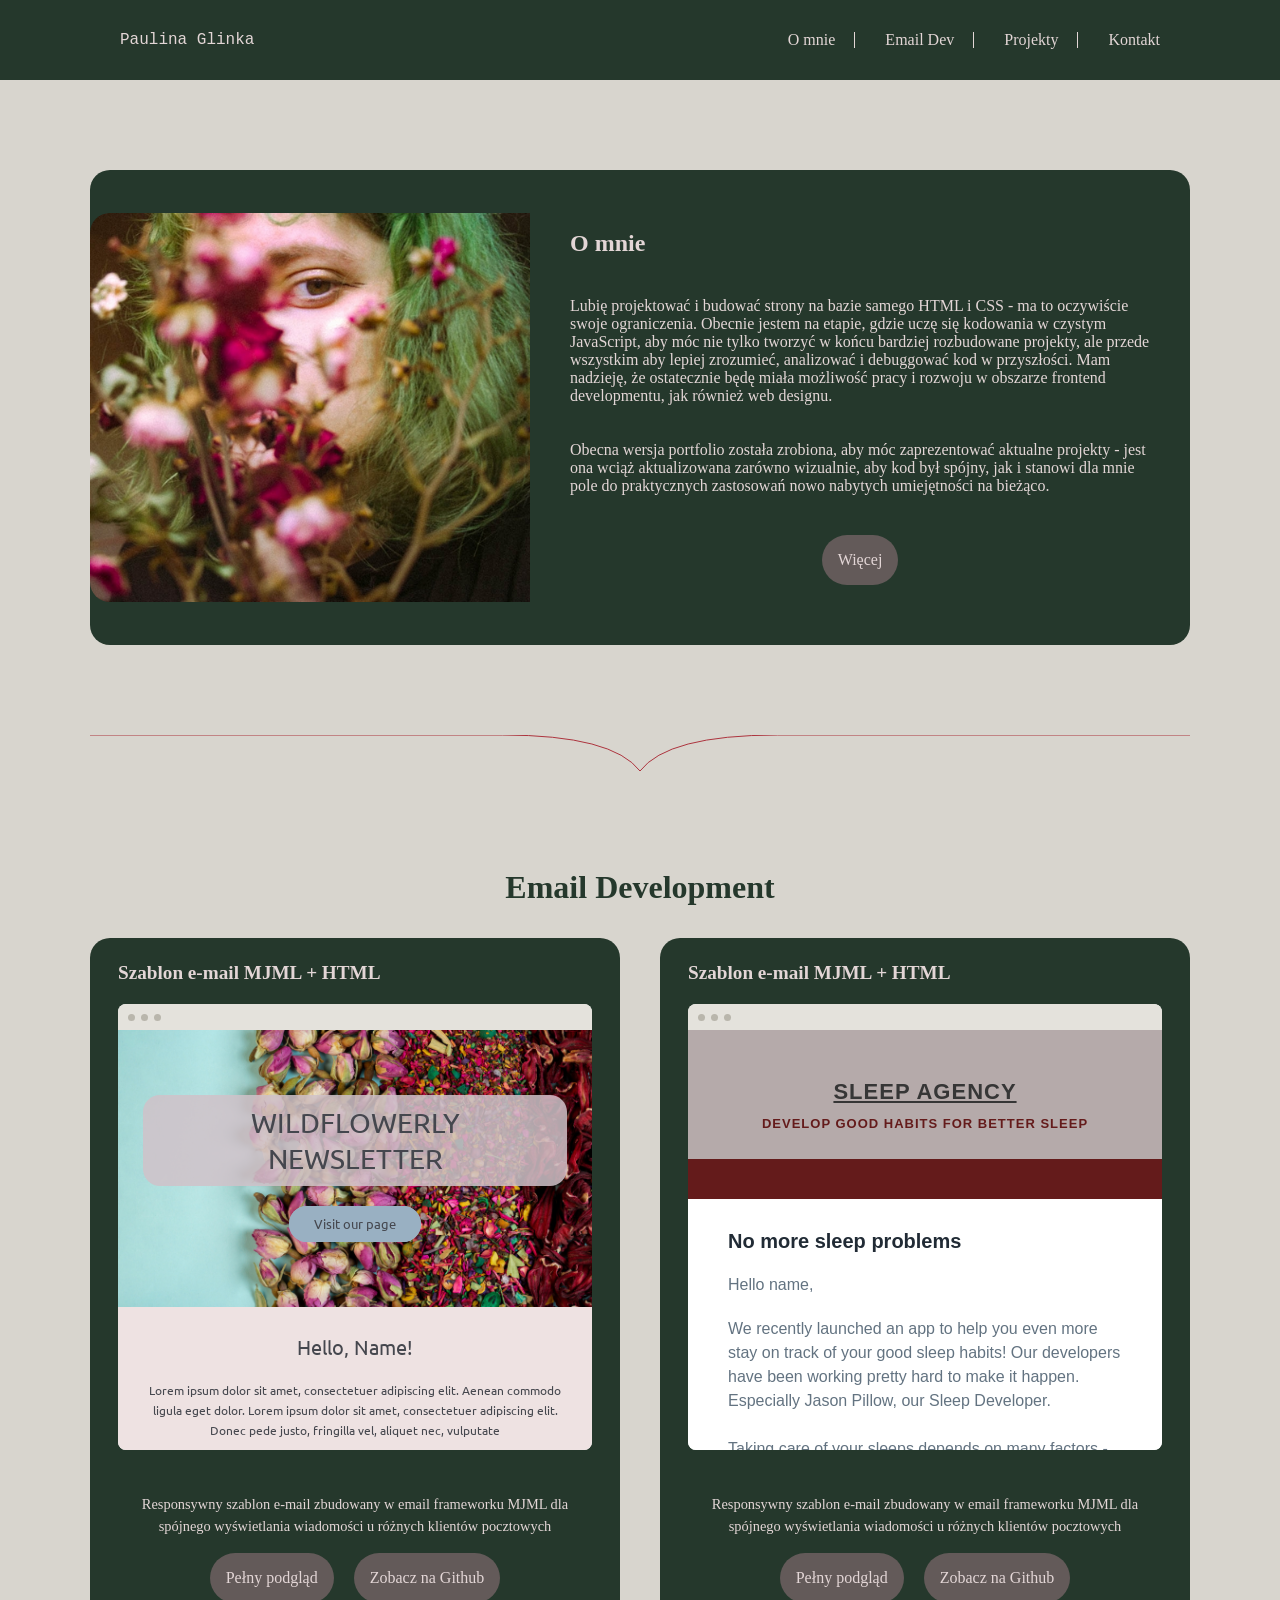
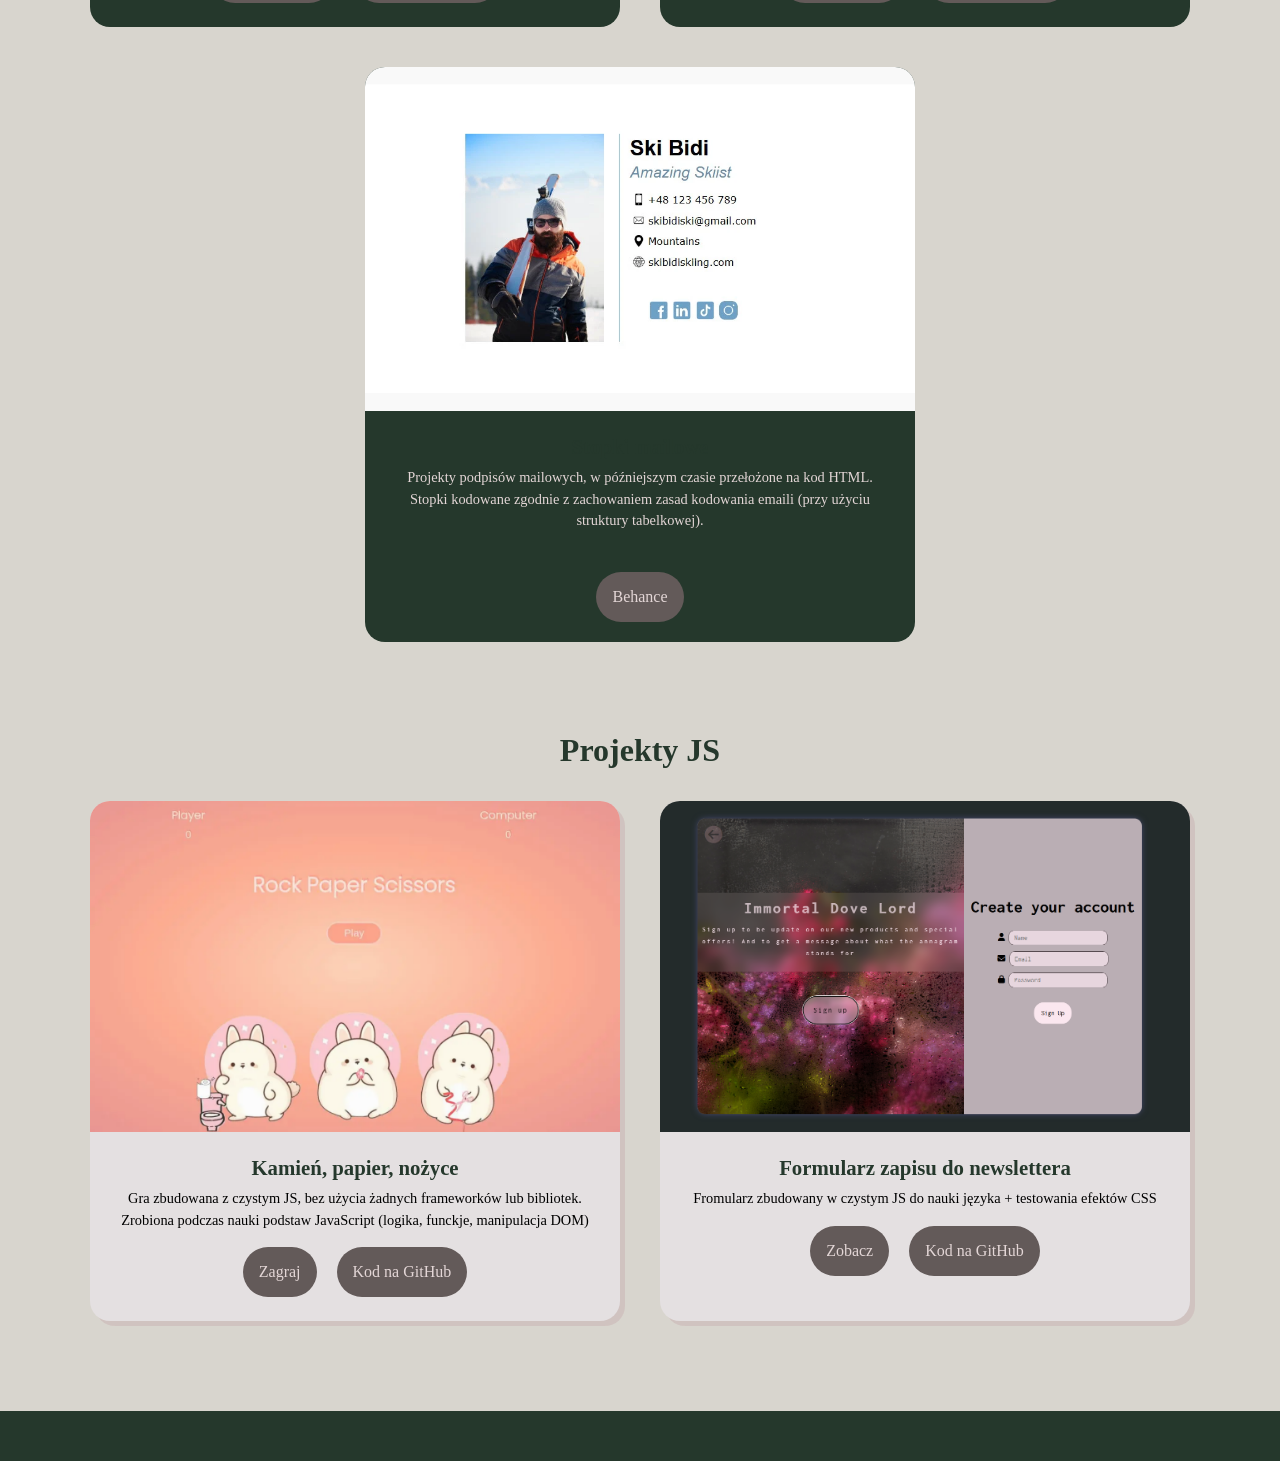
==== index.html @ 772bb1aa "Initial commit" ====
<!DOCTYPE html>
<html lang="pl">
<head>
    <meta charset="UTF-8">
    <meta name="viewport" content="width=device-width, initial-scale=1.0"><link rel="preconnect" href="https://fonts.googleapis.com">
    <link rel="preconnect" href="https://fonts.gstatic.com" crossorigin>
    <link href="https://fonts.googleapis.com/css2?family=Bungee&display=swap" rel="stylesheet">
    <link href="https://fonts.googleapis.com/css2?family=Kumbh+Sans:wght,YOPQ@100..900,300&display=swap" rel="stylesheet">
    <link rel="stylesheet" href="style.css">
    <title>Paulina Glinka Portfolio</title>
</head>
<body>
    <section id="header">
        <header>
            <nav class="nav-bar">
                <a href="/index.html" class="logo">Paulina Glinka</a>
                <ul class="nav-links">
                    <li><a href="/omnie.html">O mnie</a></li>
                    <li><a href="#email-dev">Email Dev</a></li>
                    <li><a href="#projects">Projekty</a></li>
                    <li><a href="#footer">Kontakt</a></li>
                </ul>
            </nav>
        </header>
    </section>

    <div class="margin90">

        <section id="about">
            <img src="images/photomain.jpg" alt="about-photo" id="about-photo">
            <div class="about-txt">
                <h1>O mnie</h1>
                <p>Lubię projektować i budować strony na bazie samego HTML i CSS - ma to oczywiście swoje ograniczenia. Obecnie jestem na etapie, gdzie uczę się kodowania w czystym JavaScript, aby móc nie tylko tworzyć w końcu bardziej rozbudowane projekty, ale przede wszystkim aby lepiej zrozumieć, analizować i debuggować kod w przyszłości. 
                    
                Mam nadzieję, że ostatecznie będę miała możliwość pracy i rozwoju w obszarze frontend developmentu, jak również web designu.
                
                <br><br><br>Obecna wersja portfolio została zrobiona, aby móc zaprezentować aktualne projekty - jest ona wciąż aktualizowana zarówno wizualnie, aby kod był spójny, jak i stanowi dla mnie pole do praktycznych zastosowań nowo nabytych umiejętności na bieżąco.</p>
                <a href="/omnie.html" class="more-btn">Więcej</a>
            </div>
        </section>

        <div class="divider">
            <svg viewBox="0 0 800 40" width="100%" height="40" preserveAspectRatio="none">
                <path d="M0,0 L300,0 Q380,0 400,36 Q420,0 500,0 L800,0" fill="none" stroke-width="1" stroke-linecap="round" stroke-linejoin="round" vector-effect="non-scaling-stroke"/>
            </svg>
        </div>

        <!--email development-->
        <section id="email-dev">
            <h2 class="section-title">Email Development</h2>

            <div class="email-templates-row">

                <!--email template1-->
                <article class="project-card card">
                    <div class="email-card-header">
                        <h3>Szablon e-mail MJML + HTML </h3>
                    </div>
                    <div class="device-wrap">
                        <div class="device-frame">
                            <div class="device-chrome">
                                <span></span><span></span><span></span>
                            </div>
                            <iframe src="/emailtemplate1/emailtemplate1.html" title="email-on-device"></iframe>
                        </div>
                    </div>
                    <div class="project-info">
                        <p>Responsywny szablon e-mail zbudowany w email frameworku MJML dla spójnego wyświetlania wiadomości u różnych klientów pocztowych</p>
                        <div class="project-links">
                            <a href="/emailtemplate1/emailtemplate1.html" target="_blank" rel="noopener" class="more-btn">Pełny podgląd </a>
                            <a href="https://nezumke.github.io/portfolio//tree/main/emailtemplate2" target="_blank" rel="noopener" class="more-btn">Zobacz na Github</a>
                        </div>
                    </div>
                </article>

                <!--email template2-->
                <article class="project-card card">
                    <div class="email-card-header">
                        <h3>Szablon e-mail MJML + HTML</h3>
                    </div>
                    <div class="device-wrap">
                        <div class="device-frame">
                            <div class="device-chrome">
                                <span></span><span></span><span></span>
                            </div>
                            <iframe src="/emailtemplate2/emailtemplate2.html" title="email-on-device"></iframe>
                        </div>
                    </div>
                    <div class="project-info">
                        <p>Responsywny szablon e-mail zbudowany w email frameworku MJML dla spójnego wyświetlania wiadomości u różnych klientów pocztowych</p>
                        <div class="project-links">
                            <a href="/emailtemplate2/emailtemplate2.html" target="_blank" rel="noopener" class="more-btn">Pełny podgląd </a>
                            <a href="https://nezumke.github.io/portfolio//tree/main/emailtemplate2" target="_blank" rel="noopener" class="more-btn">Zobacz na Github</a>
                        </div>
                    </div>
                </article>

            </div>

            <!--email signatures -->
            <article class="project-card card signatures">
                <img src="images/signature.png" alt="Podgląd projektu stopek mailowych" class="project-photo">
                <div class="project-info">
                    <h3>Stopki mailowe</h3>
                    <p>Projekty podpisów mailowych, w późniejszym czasie przełożone na kod HTML. Stopki kodowane zgodnie z zachowaniem zasad kodowania emaili (przy użyciu struktury tabelkowej).</p>
                </div>
                <div class="project-links">
                    <a href="https://www.behance.net/gallery/216795051/HTML-based-Email-Signature-Designs" target="_blank" rel="noopener"class="more-btn">Behance</a>
                </div>
            </article>
        </section>

        <!--projekty js-->
        <section id="projects">
            <h2 class="section-title">Projekty JS</h2>
            <div class="projects-js">

                <article class="project-card js-card">
                    <div class="project-photo-wrap">
                        <img src="images/game-pic.png" alt="game-pic" class="project-photo">
                        <a href="https://nezumke.github.io/rock-paper-scissors-game/"><span class="photo-hover">PLAY</span></a>
                    </div>
                    <div class="project-info">
                        <h3>Kamień, papier, nożyce</h3>
                        <p> Gra zbudowana z czystym JS, bez użycia żadnych frameworków lub bibliotek. Zrobiona podczas nauki podstaw JavaScript (logika, funckje, manipulacja DOM)</p>
                        <div class="project-links">
                            <a href="https://nezumke.github.io/rock-paper-scissors-game/" target="_blank" rel="noopener"class="more-btn js-btn">Zagraj</a>
                            <a href="https://github.com/nezumke/rock-paper-scissors-game" target="_blank" rel="noopener"class="more-btn js-btn">Kod na GitHub</a>
                        </div>
                    </div>
                </article>

                <article class="project-card js-card">
                    <div class="project-photo-wrap">
                        <img src="images/screenshotnews.png" alt="Zrzut ekranu formularza zapisu do newslettera" class="project-photo">
                        <a href="https://nezumke.github.io/SingUP/"><span class="photo-hover">CLICK TO SEE</span></a>
                    </div>
                    <div class="project-info">
                        <h3>Formularz zapisu do newslettera</h3>
                        <p>Fromularz zbudowany w czystym JS do nauki języka + testowania efektów CSS</p>
                        <div class="project-links">
                            <a href="https://nezumke.github.io/SingUP/" target="_blank" rel="noopener"class="more-btn js-btn">Zobacz</a>
                            <a href="https://github.com/nezumke/SingUP" target="_blank" rel="noopener"class="more-btn js-btn">Kod na GitHub</a>
                        </div>
                    </div>
                </article>

            </div>
        </section>

    </div>

    <section id="footer">
        <div></div>
    </section>
</body>
</html>
---- style.css ----
:root{
    --dark-green: #25382C;
    --light-green: #778D44;
    --bg-color: #d8d5ce;
    --txt-light: #E3D6D6;
    --txt-dark: #201e1e;
    --light-purple: #e4e0e1;
    --flowery: #AD343E;
    --font-bungee: "Bungee", sans-serif;
}

.bungee-regular {
    font-family: var(--font-bungee);
    font-weight: 400;
    font-style: normal;
}

*{
    margin: 0;
    padding: 0;
    box-sizing: border-box;
}

body{
    background-color: var(--bg-color);
    color: var(--txt-light);
}

.margin90 {
    display: flex;
    flex-direction: column;
    gap: 90px;
    padding: 90px;
}

.card {
    background-color: var(--dark-green);
    border-radius: 20px;
}

#header{
    background-color: var(--dark-green);
}

.nav-bar{
    display: flex;
    justify-content: space-between;
    align-items: center;
    padding: 20px;
    background-color: var(--dark-green);
    height: 80px;
}

.nav-links{
    list-style: none;
    display: flex;
    gap: 50px;
    margin-right: 100px;
}

.nav-links li {
    position: relative;
}

.nav-links li:not(:last-child)::after {
    content: "";
    position: absolute;
    right: -20px;
    top: 50%;
    transform: translateY(-50%);
    height: 16px;
    width: 1px;
    background-color: var(--txt-light);
}

.nav-links a {
    color: var(--txt-light);
    text-decoration: none;
}

.nav-links a:hover,
.nav-links a:focus-visible {
    color: var(--light-green);
}

.logo{
    color: var(--txt-light);
    font-family: 'Courier New', Courier, monospace;
    text-decoration: none;
    margin-left: 100px;
}

#about {
    display: flex;
    align-items: center;
    background-color: var(--dark-green);
    border-radius: 20px;
}

#about-photo {
    width: 40%;
    height: 100%;
    object-fit: cover;
    border-radius: 20px 0 0 20px;
}

.about-txt {
    display: flex;
    flex-direction: column;
    text-align: left;
    padding: 60px 40px;
    gap: 40px;
}

.more-btn{
    display: inline-block;
    text-decoration: none;
    padding: 15px;
    color: var(--txt-light);
    background-color: #635A59;
    align-self: center;
    border: solid 1px transparent;
    border-radius: 30px;
}

.more-btn:hover{
    background-color: transparent;
    color:var(--light-green);
    border: solid 1px var(--light-green);
}

.divider path {
    stroke: var(--flowery);
}

.section-title {
    font-size: 2rem;
    color: var(--dark-green);
    text-align: center;
    padding-bottom: 32px;
}

.project-card.card {
    background-color: var(--dark-green);
    border-radius: 20px;
}

.signatures {
    max-width: 550px;
    margin: 0 auto;
    padding-bottom: 20px;
}

.project-photo-wrap {
    position: relative;
    overflow: hidden;
}

.project-photo {
    width: 100%;
    aspect-ratio: 16 / 10;
    object-fit: cover;
    display: block;
    border-radius: 20px 20px 0 0;
}

.photo-hover {
    position: absolute;
    inset: 0;
    display: flex;
    align-items: center;
    justify-content: center;
    color: color-mix(in srgb, var(--flowery), 20% white);
    opacity: 0;
    transition: opacity 0.2s ease-in-out;
    font-size: 40px;
    font-family: var(--font-bungee);
    border-radius: 20px 20px 0 0;
    backdrop-filter: blur(10px);
}

.project-photo-wrap:hover .photo-hover,
.project-photo-wrap:focus-within .photo-hover {
    opacity: 1;
}

.project-info {
    padding: 24px 28px;
    text-align: center;
}

.project-info h3 {
    font-size: 1.3rem;
    margin-bottom: 8px;
    color: #25382C;
}

.project-info p {
    font-size: 0.9rem;
    line-height: 1.5;
    color: black;
}

.project-links {
    display: flex;
    justify-content: center;
    gap: 20px;
    margin-top: 16px;
}

.projects-js{
    display: flex;
    flex-direction: row;
    gap: 40px;
    border-radius: 20px;
}

.projects-js .project-card {
    flex: 1;
    background-color: var(--light-purple);
    border-radius: 20px;
}

.js-card{
    box-shadow: 5px 5px rgba(202, 179, 179, 0.511);
}

.email-templates-row {
    display: flex;
    gap: 40px;
    margin-bottom: 40px;
}

.email-templates-row .project-card {
    flex: 1;
}

#email-dev .project-info, 
#email-dev .project-info p {
    color: var(--txt-light);
}

.email-card-header {
    display: flex;
    justify-content: space-between;
    align-items: center;
    gap: 12px;
    padding: 24px 28px 0;
}

.email-card-header h3 {
    font-size: 1.2rem;
}

.device-wrap {
    padding: 20px 28px;
    display: flex;
    justify-content: center;
    overflow-x: auto;
}

.device-frame {
    width: 100%;
    max-width: 600px;
    min-width: 300px;
    flex-shrink: 0;
    border-radius: 8px;
    overflow: hidden;
    background: #ffffff;
}

.device-chrome {
    height: 26px;
    background: #E4E2DC;
    display: flex;
    align-items: center;
    gap: 6px;
    padding-left: 10px;
}

.device-chrome span {
    width: 7px;
    height: 7px;
    border-radius: 50%;
    background: #B9B6AC;
    display: inline-block;
}

.device-frame iframe {
    width: 100%;
    height: 420px;
    border: none;
    display: block;
}

#footer{
    height: 50px;
    background-color: var(--dark-green);
}


@media (max-width: 975px) {

    .margin90{
        margin: 20px;
    }

    .nav-bar {
        flex-direction: column;
        height: auto;
        gap: 12px;
        padding: 16px;
    }

    .nav-links {
        margin-right: 0;
        gap: 24px;
        justify-content: center;
    }

    .logo {
        margin-left: 0;
    }

    #about {
        flex-direction: column;
        text-align: center;
    }

    #about-photo {
        width: 100%;
        height: 260px;
        border-radius: 20px 20px 0 0;
    }

    .margin90 {
        padding: 40px 20px;
        gap: 60px;
    }

    .projects-js,
    .email-templates-row {
        flex-direction: column;
    }

    .device-frame--desktop iframe {
        height: 380px;
    }
}

@media (max-width: 520px){

.margin90{
    margin: 20px;
}
.about-txt {
    padding: 30px 30px;
}
}

@media (max-width: 460px) {

    .margin90 {
        margin: 20px;
    }
    .about-txt{
        padding: 40px 20px;
    }
}
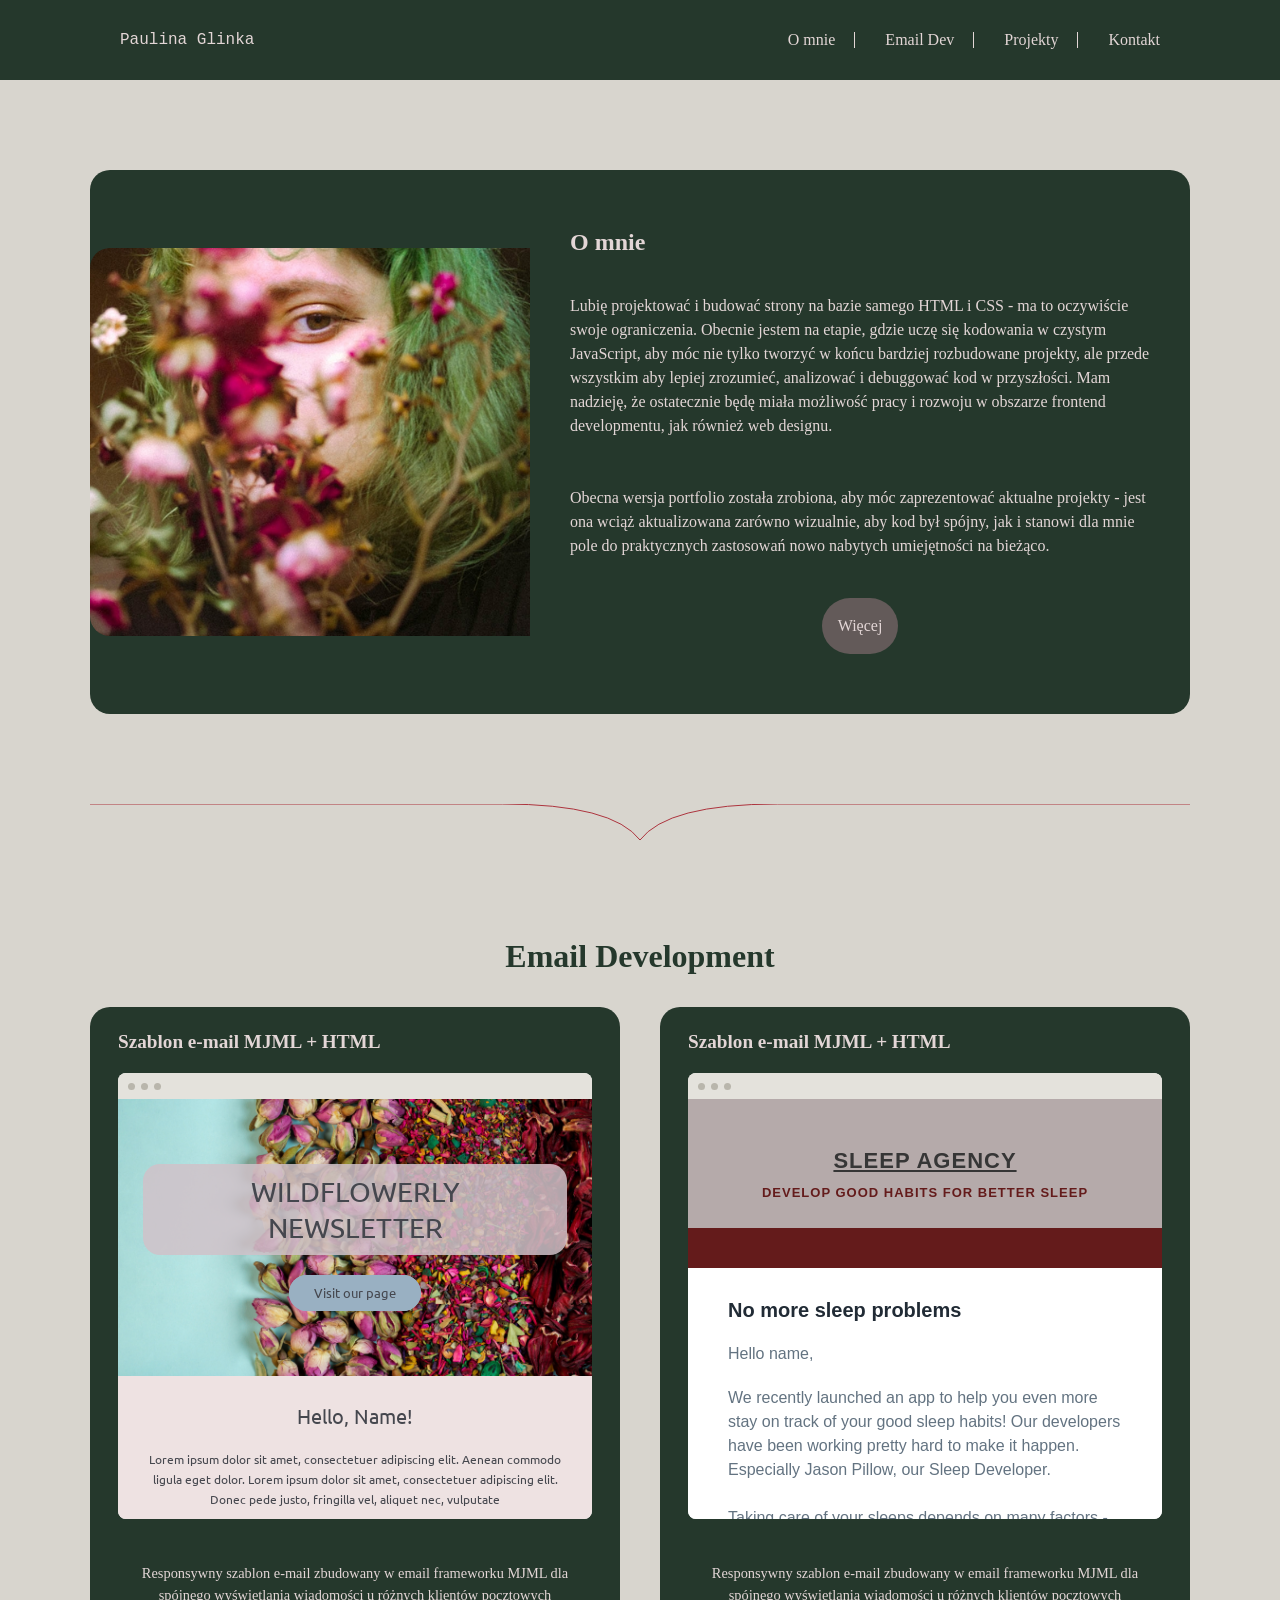
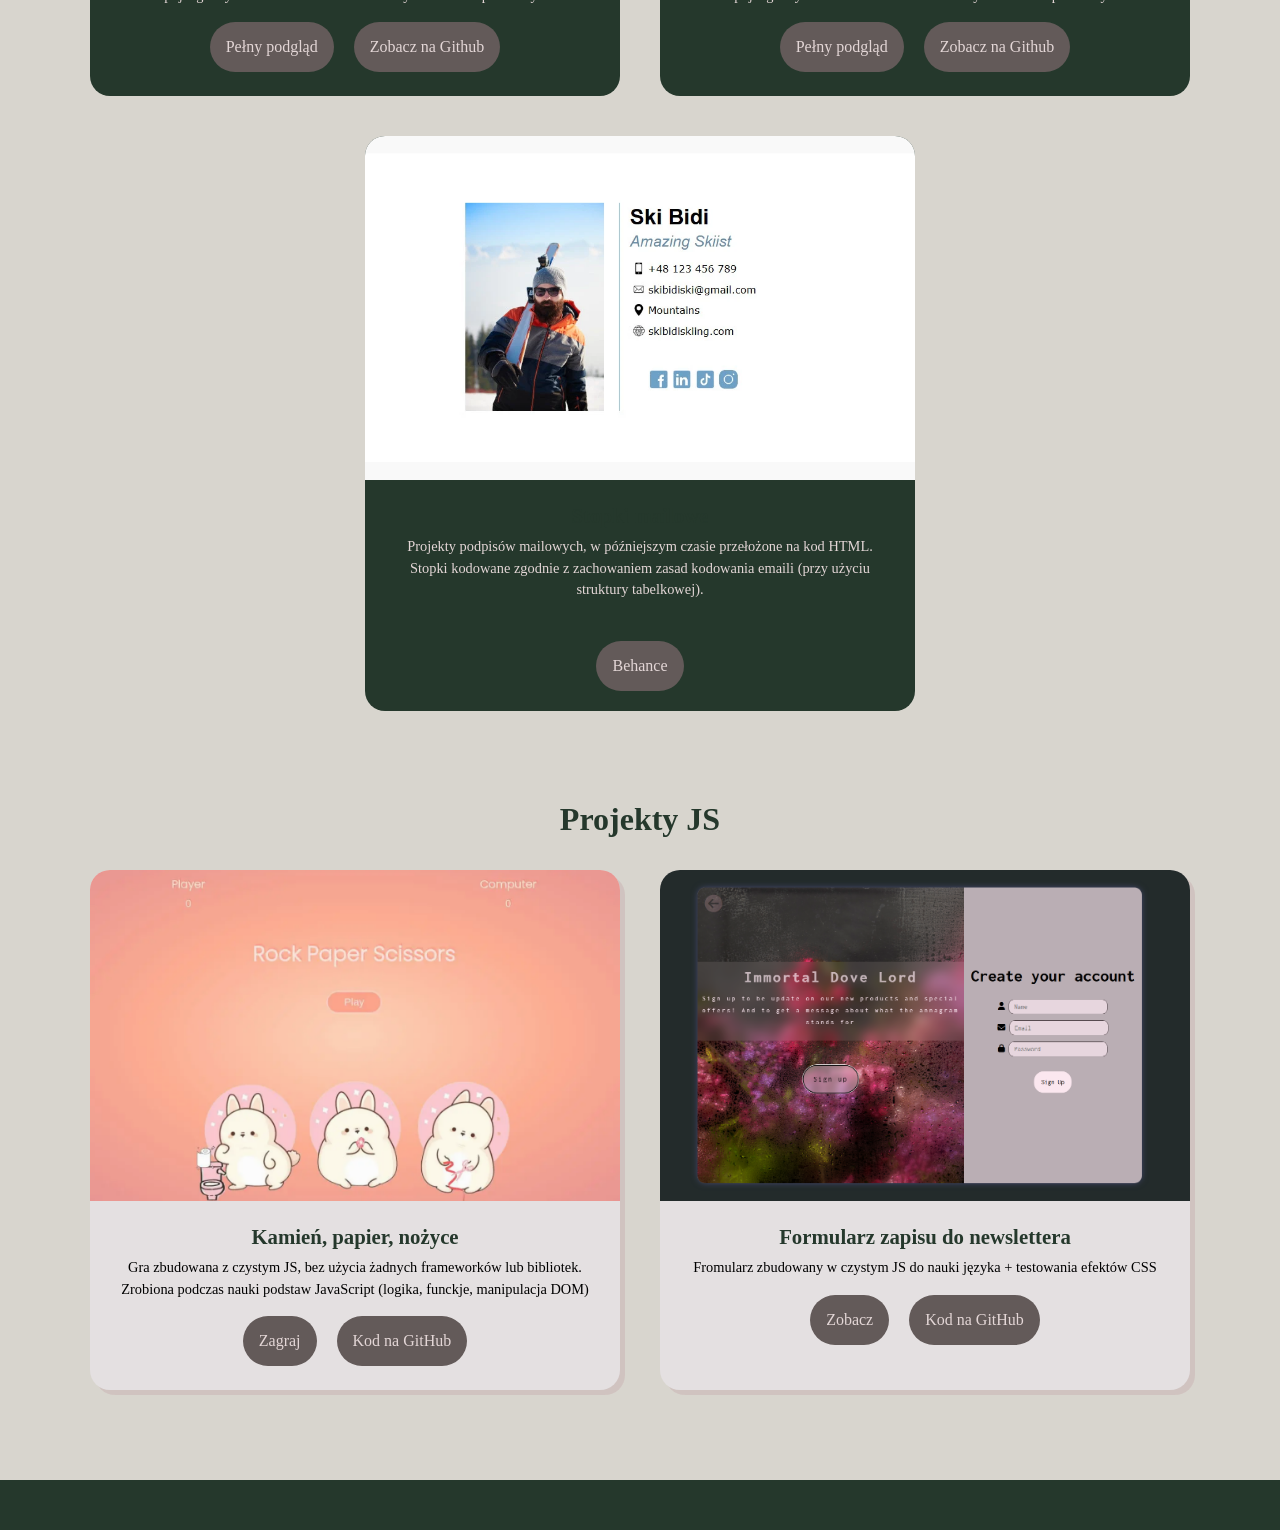
==== commit 06b6b926: "media query" ====
--- a/index.html
+++ b/index.html
@@ -29,7 +29,7 @@
         <section id="about">
             <img src="images/photomain.jpg" alt="about-photo" id="about-photo">
             <div class="about-txt">
-                <h1>O mnie</h1>
+                <h2>O mnie</h2>
                 <p>Lubię projektować i budować strony na bazie samego HTML i CSS - ma to oczywiście swoje ograniczenia. Obecnie jestem na etapie, gdzie uczę się kodowania w czystym JavaScript, aby móc nie tylko tworzyć w końcu bardziej rozbudowane projekty, ale przede wszystkim aby lepiej zrozumieć, analizować i debuggować kod w przyszłości. 
                     
                 Mam nadzieję, że ostatecznie będę miała możliwość pracy i rozwoju w obszarze frontend developmentu, jak również web designu.
@@ -61,13 +61,13 @@
                             <div class="device-chrome">
                                 <span></span><span></span><span></span>
                             </div>
-                            <iframe src="/emailtemplate1/emailtemplate1.html" title="email-on-device"></iframe>
+                            <iframe src="emailtemplate1/emailtemplate1.html" title="email-on-device"></iframe>
                         </div>
                     </div>
                     <div class="project-info">
                         <p>Responsywny szablon e-mail zbudowany w email frameworku MJML dla spójnego wyświetlania wiadomości u różnych klientów pocztowych</p>
                         <div class="project-links">
-                            <a href="/emailtemplate1/emailtemplate1.html" target="_blank" rel="noopener" class="more-btn">Pełny podgląd </a>
+                            <a href="emailtemplate1/emailtemplate1.html" target="_blank" rel="noopener" class="more-btn">Pełny podgląd </a>
                             <a href="https://nezumke.github.io/portfolio//tree/main/emailtemplate2" target="_blank" rel="noopener" class="more-btn">Zobacz na Github</a>
                         </div>
                     </div>
@@ -83,13 +83,13 @@
                             <div class="device-chrome">
                                 <span></span><span></span><span></span>
                             </div>
-                            <iframe src="/emailtemplate2/emailtemplate2.html" title="email-on-device"></iframe>
+                            <iframe src="emailtemplate2/emailtemplate2.html" title="email-on-device"></iframe>
                         </div>
                     </div>
                     <div class="project-info">
                         <p>Responsywny szablon e-mail zbudowany w email frameworku MJML dla spójnego wyświetlania wiadomości u różnych klientów pocztowych</p>
                         <div class="project-links">
-                            <a href="/emailtemplate2/emailtemplate2.html" target="_blank" rel="noopener" class="more-btn">Pełny podgląd </a>
+                            <a href="emailtemplate2/emailtemplate2.html" target="_blank" rel="noopener" class="more-btn">Pełny podgląd </a>
                             <a href="https://nezumke.github.io/portfolio//tree/main/emailtemplate2" target="_blank" rel="noopener" class="more-btn">Zobacz na Github</a>
                         </div>
                     </div>
--- a/style.css
+++ b/style.css
@@ -110,6 +110,7 @@
     text-align: left;
     padding: 60px 40px;
     gap: 40px;
+    line-height: 24px;
 }
 
 .more-btn{
@@ -328,9 +329,13 @@
     }
 
     #about-photo {
-        width: 100%;
-        height: 260px;
-        border-radius: 20px 20px 0 0;
+        width: 70%;
+        border-radius: 0;
+        object-fit: cover;
+    }
+
+    .about-txt p{
+        font-size: 16px;
     }
 
     .margin90 {
@@ -346,24 +351,33 @@
     .device-frame--desktop iframe {
         height: 380px;
     }
-}
-
-@media (max-width: 520px){
-
-.margin90{
-    margin: 20px;
-}
-.about-txt {
-    padding: 30px 30px;
-}
-}
-
-@media (max-width: 460px) {
+    .nav-links li:not(:last-child)::after {
+        display: none;
+    }
+}
+
+
+@media (max-width: 445px) {
 
     .margin90 {
-        margin: 20px;
+        margin: 10px;
     }
     .about-txt{
         padding: 40px 20px;
     }
+    .nav-links li:not(:last-child)::after {
+    display: none;
+    }
+
+    .about-txt p{
+        font-size: 14px;
+    }
+
+    #about-photo {
+        width: 100%;
+        height: 100%;
+        border-radius: 20px 20px 0 0;
+        object-fit: cover;
+        
+    }
 }
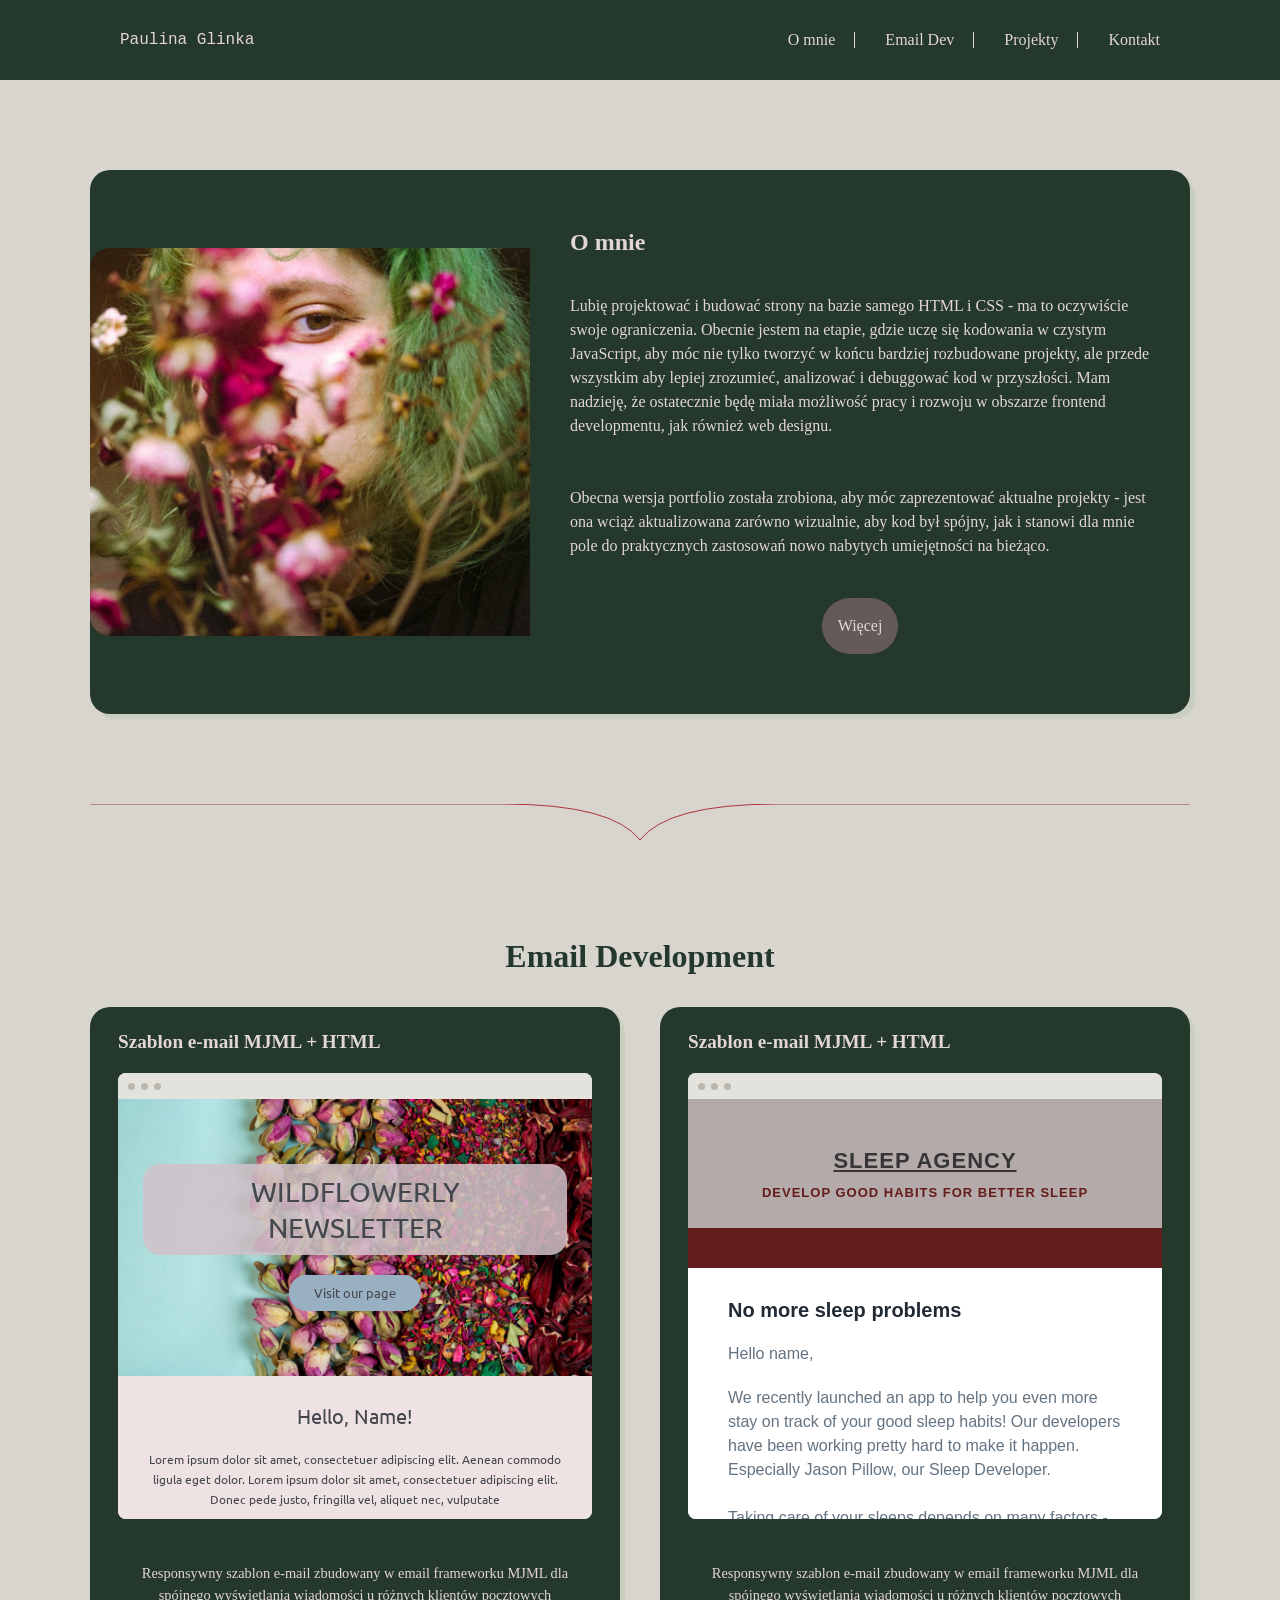
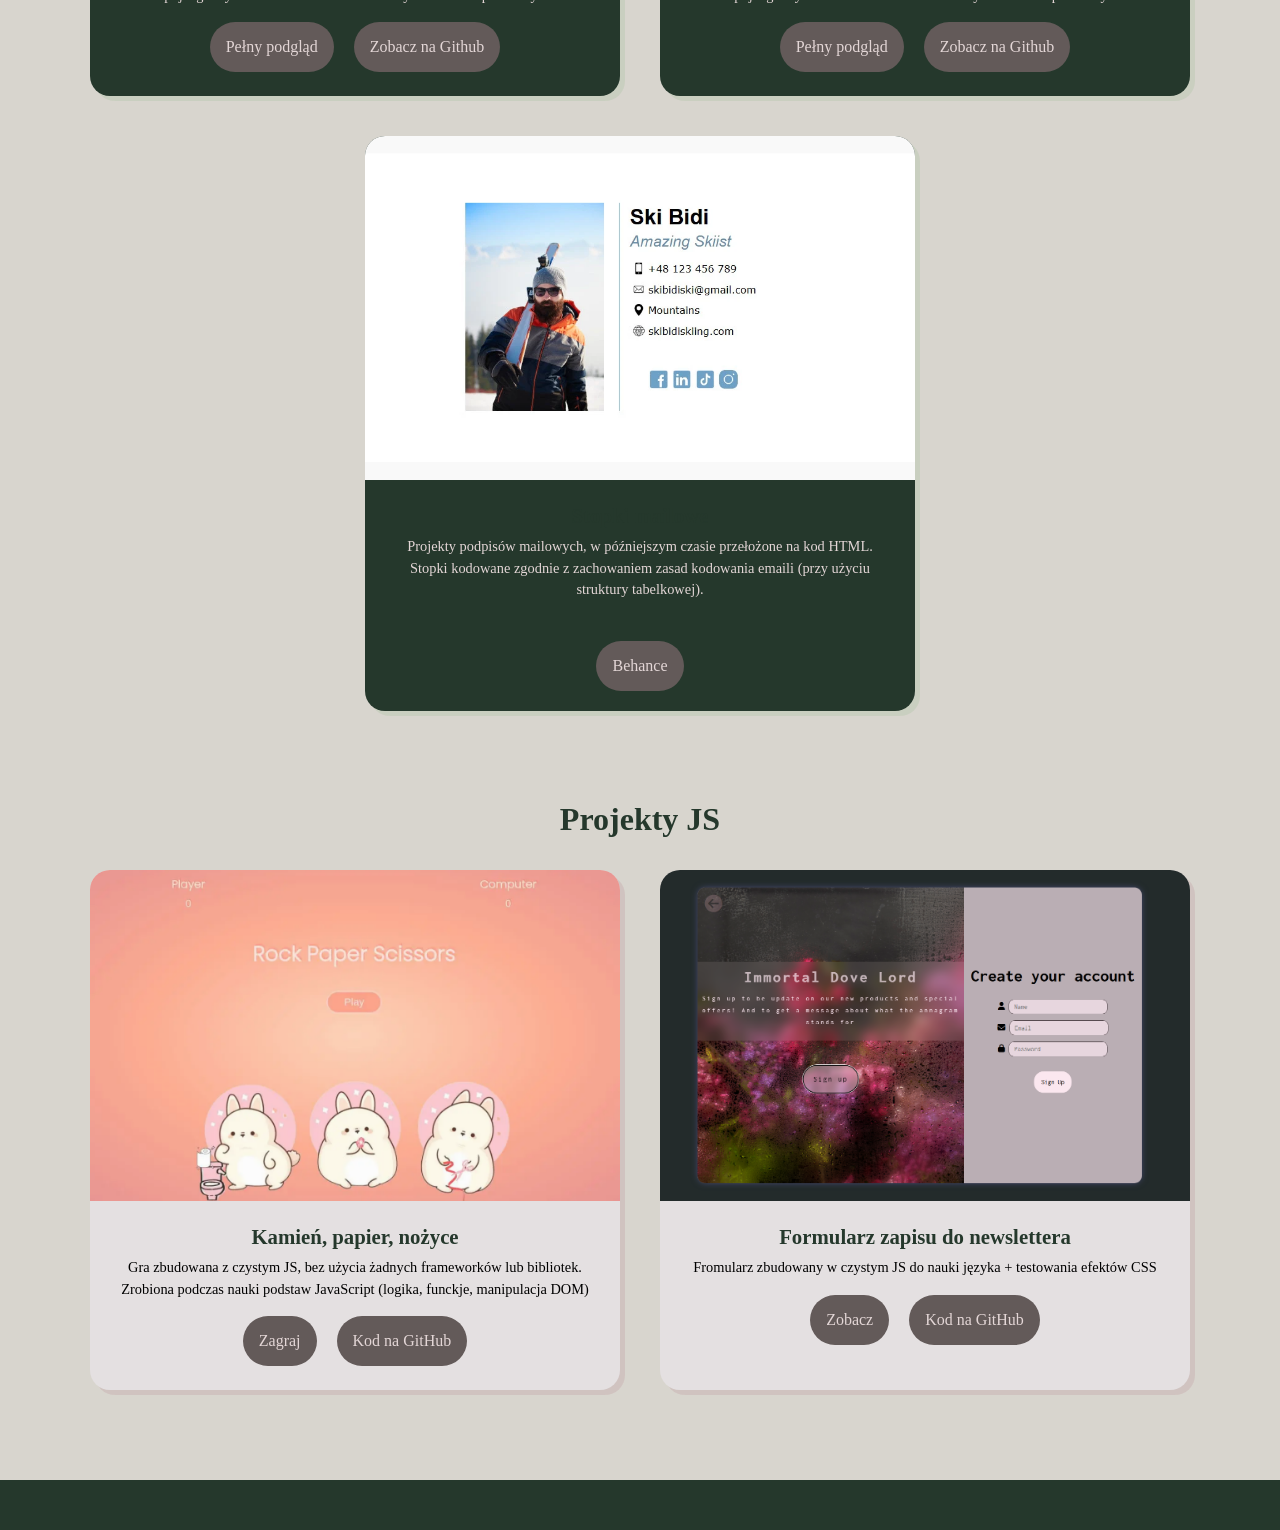
==== commit 10e4d1ed: "link fix" ====
--- a/index.html
+++ b/index.html
@@ -68,7 +68,7 @@
                         <p>Responsywny szablon e-mail zbudowany w email frameworku MJML dla spójnego wyświetlania wiadomości u różnych klientów pocztowych</p>
                         <div class="project-links">
                             <a href="emailtemplate1/emailtemplate1.html" target="_blank" rel="noopener" class="more-btn">Pełny podgląd </a>
-                            <a href="https://nezumke.github.io/portfolio//tree/main/emailtemplate2" target="_blank" rel="noopener" class="more-btn">Zobacz na Github</a>
+                            <a href="https://github.com/nezumke/Portfolio/tree/main/emailtemplate1" target="_blank" rel="noopener" class="more-btn">Zobacz na Github</a>
                         </div>
                     </div>
                 </article>
@@ -90,7 +90,7 @@
                         <p>Responsywny szablon e-mail zbudowany w email frameworku MJML dla spójnego wyświetlania wiadomości u różnych klientów pocztowych</p>
                         <div class="project-links">
                             <a href="emailtemplate2/emailtemplate2.html" target="_blank" rel="noopener" class="more-btn">Pełny podgląd </a>
-                            <a href="https://nezumke.github.io/portfolio//tree/main/emailtemplate2" target="_blank" rel="noopener" class="more-btn">Zobacz na Github</a>
+                            <a href="https://github.com/nezumke/Portfolio/tree/main/emailtemplate2" target="_blank" rel="noopener" class="more-btn">Zobacz na Github</a>
                         </div>
                     </div>
                 </article>
--- a/style.css
+++ b/style.css
@@ -95,6 +95,7 @@
     align-items: center;
     background-color: var(--dark-green);
     border-radius: 20px;
+    box-shadow: 5px 5px rgba(189, 202, 179, 0.511);
 }
 
 #about-photo {
@@ -144,6 +145,7 @@
 .project-card.card {
     background-color: var(--dark-green);
     border-radius: 20px;
+    box-shadow: 5px 5px rgba(189, 202, 179, 0.511);
 }
 
 .signatures {
